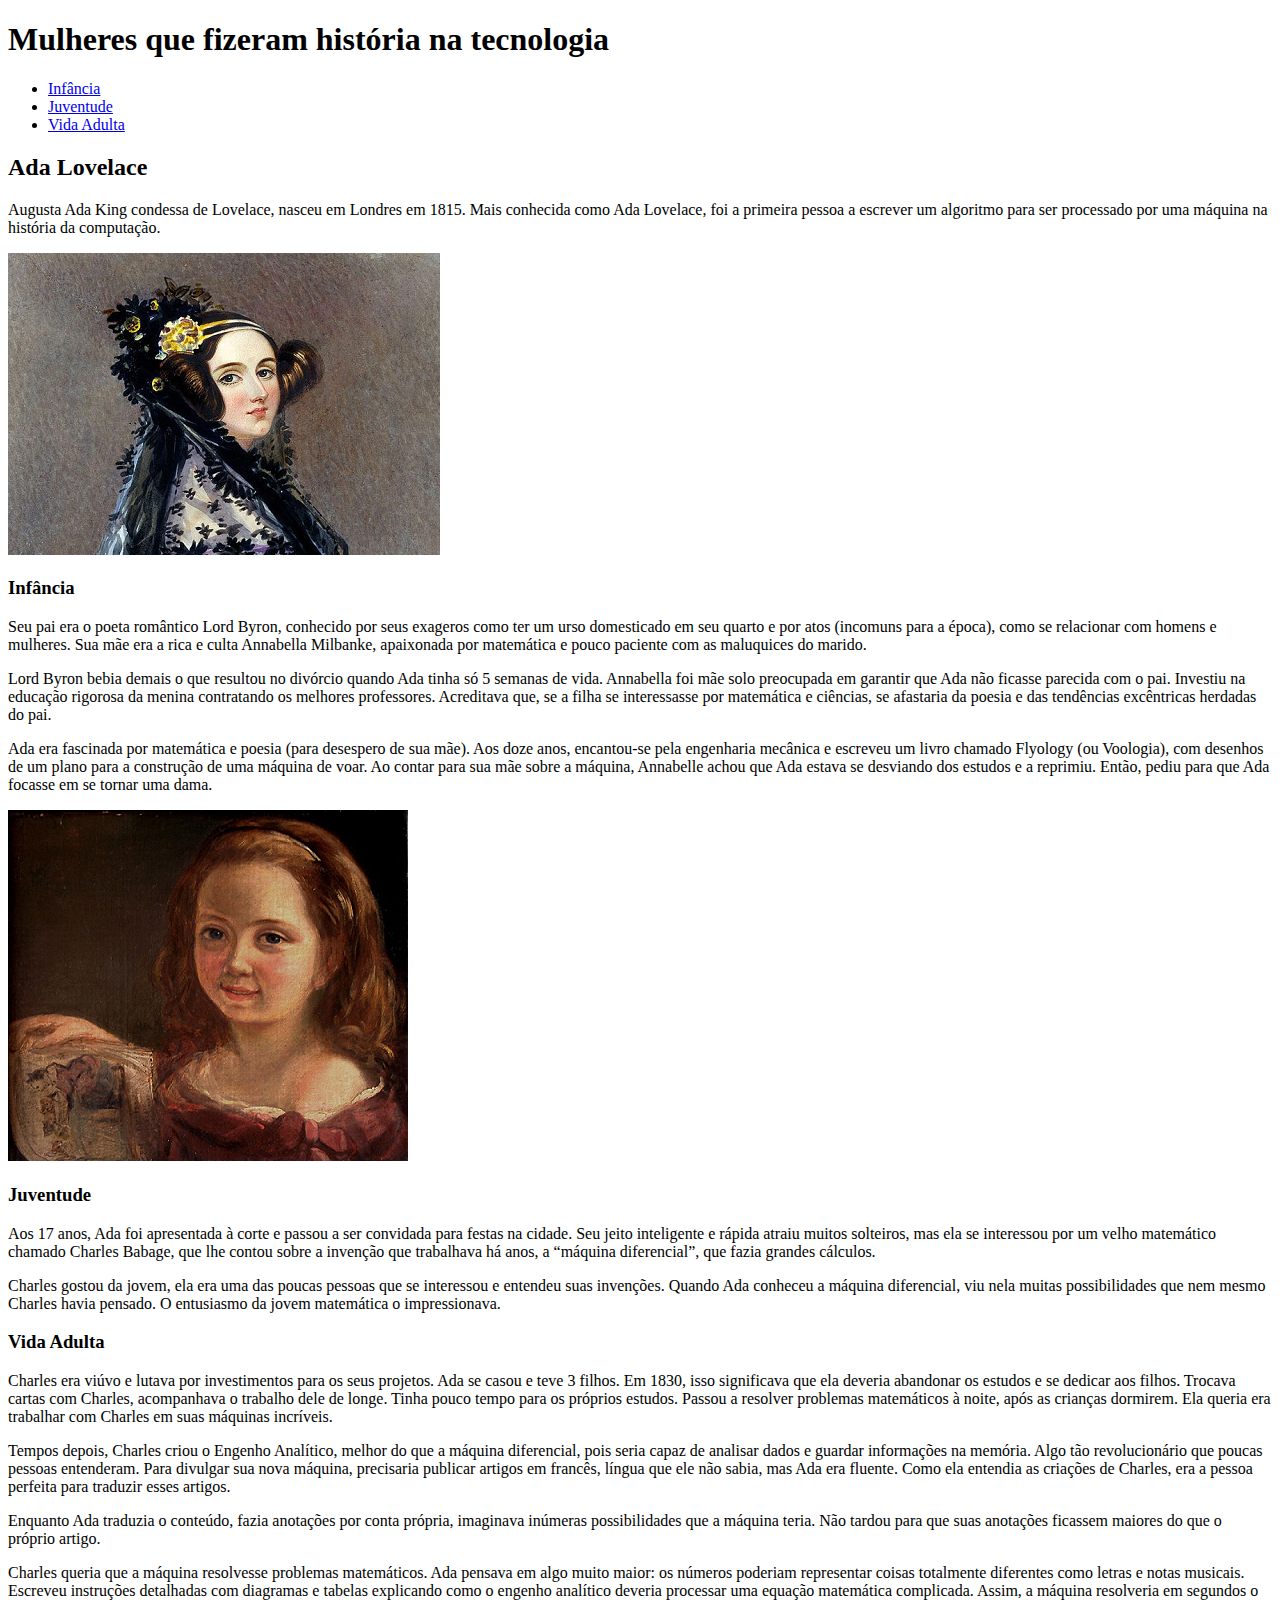
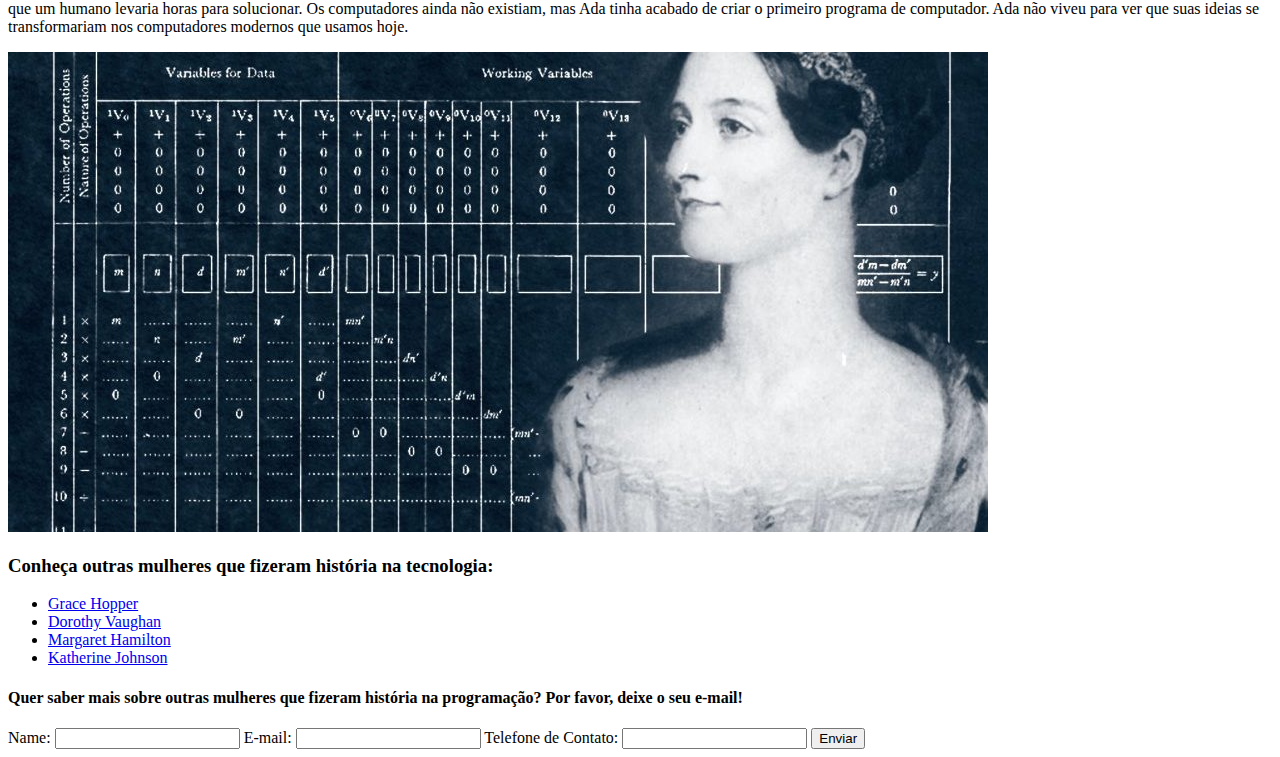
==== index.html @ 5b83a8a2 "Criado os arquivos relacionados ao HTML da Ada Lovelace." ====
<!DOCTYPE html>
<html lang="pt-br">
<head>
    <meta charset="UTF-8">
    <meta http-equiv="X-UA-Compatible" content="IE=edge">
    <meta name="viewport" content="width=device-width, initial-scale=1.0">
    <title>Ada Lovelace</title>
</head>
<body>
    <h1>Mulheres que fizeram história na tecnologia</h1>

    <nav class="main">
        <ul>
          <li>
          <a href="#infancia">Infância</a>
          </li>
          
          <li>
          <a href="#juventude">Juventude</a>
          </li>
          
          <li>
          <a href="#vida-adulta">Vida Adulta</a>
          </li>

      </nav>

      <section>

        <h2>Ada Lovelace</h2>
        <P>Augusta Ada King condessa de Lovelace, nasceu em Londres em 1815. Mais conhecida como Ada Lovelace, foi a primeira pessoa a escrever um algoritmo para ser processado por uma máquina na história da computação.</P>

        <img src="assets/img/adaPintura.png" alt="Pintura colorida da Ada adulta: Pele branca maquiada, cabelo cobreado,vestido azul marinho com branco e uma tiara de flores na cabeca">


        <section id="infancia">

            <h3>Infância</h3>
  
            <P>Seu pai era o poeta romântico Lord Byron, conhecido por seus exageros como ter um urso domesticado em seu quarto e por atos (incomuns para a época), como se relacionar com homens e mulheres. Sua mãe era a rica e culta Annabella Milbanke, apaixonada por matemática e pouco paciente com as maluquices do marido.</P>
  
            <P>Lord Byron bebia demais o que resultou no divórcio quando Ada tinha só 5 semanas de vida. Annabella foi mãe solo preocupada em garantir que Ada não ficasse parecida com o pai. Investiu na educação rigorosa da menina contratando os melhores professores. Acreditava que, se a filha se interessasse por matemática e ciências, se afastaria da poesia e das tendências excêntricas herdadas do pai.</P>
  
            <P>Ada era fascinada por matemática e poesia (para desespero de sua mãe). Aos doze anos, encantou-se pela engenharia mecânica e escreveu um livro chamado Flyology (ou Voologia), com desenhos de um plano para a construção de uma máquina de voar. Ao contar para sua mãe sobre a máquina, Annabelle achou que Ada estava se desviando dos estudos e a reprimiu. Então, pediu para que Ada focasse em se tornar uma dama.</P>
  
            <img src="assets/img/adaCrianca.png"alt="Pintura da Ada crianca: crianca com bochechas rosadas segurando um bordado, cabelo loiro cobriado, vestido vermelho com laco">
            
          </section>

  
          <section id="juventude">
  
          <h3>Juventude</h3>
  
          <P>Aos 17 anos, Ada foi apresentada à corte e passou a ser convidada para festas na cidade. Seu jeito inteligente e rápida atraiu muitos solteiros, mas ela se interessou por um velho matemático chamado Charles Babage, que lhe contou sobre a invenção que trabalhava há anos, a “máquina diferencial”, que fazia grandes cálculos.</P>
  
          <P>Charles gostou da jovem, ela era uma das poucas pessoas que se interessou e entendeu suas invenções. Quando Ada conheceu a máquina diferencial, viu nela muitas possibilidades que nem mesmo Charles havia pensado. O entusiasmo da jovem matemática o impressionava.</P>
  
          </section>
          
  
          <section id="vida-adulta">
  
          <h3>Vida Adulta</h3>
  
          <P>Charles era viúvo e lutava por investimentos para os seus projetos. Ada se casou e teve 3 filhos. Em 1830, isso significava que ela deveria abandonar os estudos e se dedicar aos filhos. Trocava cartas com Charles, acompanhava o trabalho dele de longe. Tinha pouco tempo para os próprios estudos. Passou a resolver problemas matemáticos à noite, após as crianças dormirem. Ela queria era trabalhar com Charles em suas máquinas incríveis.</P>
  
          <P>Tempos depois, Charles criou o Engenho Analítico, melhor do que a máquina diferencial, pois seria capaz de analisar dados e guardar informações na memória. Algo tão revolucionário que poucas pessoas entenderam. Para divulgar sua nova máquina, precisaria publicar artigos em francês, língua que ele não sabia, mas Ada era fluente. Como ela entendia as criações de Charles, era a pessoa perfeita para traduzir esses artigos.</P>
  
          <P>Enquanto Ada traduzia o conteúdo, fazia anotações por conta própria, imaginava inúmeras possibilidades que a máquina teria. Não tardou para que suas anotações ficassem maiores do que o próprio artigo.</P>
  
          <P>Charles queria que a máquina resolvesse problemas matemáticos. Ada pensava em algo muito maior: os números poderiam representar coisas totalmente diferentes como letras e notas musicais. Escreveu instruções detalhadas com diagramas e tabelas explicando como o engenho analítico deveria processar uma equação matemática complicada. Assim, a máquina resolveria em segundos o que um humano levaria horas para solucionar. Os computadores ainda não existiam, mas Ada tinha acabado de criar o primeiro programa de computador. Ada não viveu para ver que suas ideias se transformariam nos computadores modernos que usamos hoje.</P>
  
          <img src="assets/img/adaTabela.png"alt="Pintura da Ada adulta em frente a uma lousa de giz, com alguns algoritimos escritos">
  
          </section>
  
        </section>

        <h3>Conheça outras mulheres que fizeram história na tecnologia:</h3>

        <nav>
            <ul>
                <LI>
                    <a href="https://pt.wikipedia.org/wiki/Grace_Hopper" target="_blank">Grace Hopper</a>
                 </LI>

                <LI>
                     <a href="https://pt.wikipedia.org/wiki/Dorothy_Vaughan" target="_blank">Dorothy Vaughan</a>
                 </LI>

                <LI>
                     <a href="https://pt.wikipedia.org/wiki/Margaret_Hamilton_(cientista_da_computa%C3%A7%C3%A3o)" target="_blank">Margaret Hamilton</a>
                </LI>

                <LI>
                     <a href="https://pt.wikipedia.org/wiki/Katherine_Johnson">Katherine Johnson</a>
                </LI>

            </ul>
      </nav>

        <h4>Quer saber mais sobre outras mulheres que fizeram história na programação? Por favor, deixe o seu e-mail!</h4>

        <form>

            <label for="nome">Name:</label>
            <input id="nome" type="text">
    
            <label for="email">E-mail:</label>
            <input id="email" type="email">
    
            <label for="telefone">Telefone de Contato:</label>
            <input id="telefone" type="number">
    
            <button id="botaoEnviar">Enviar</button>
    
        </form>
</body>
</html>
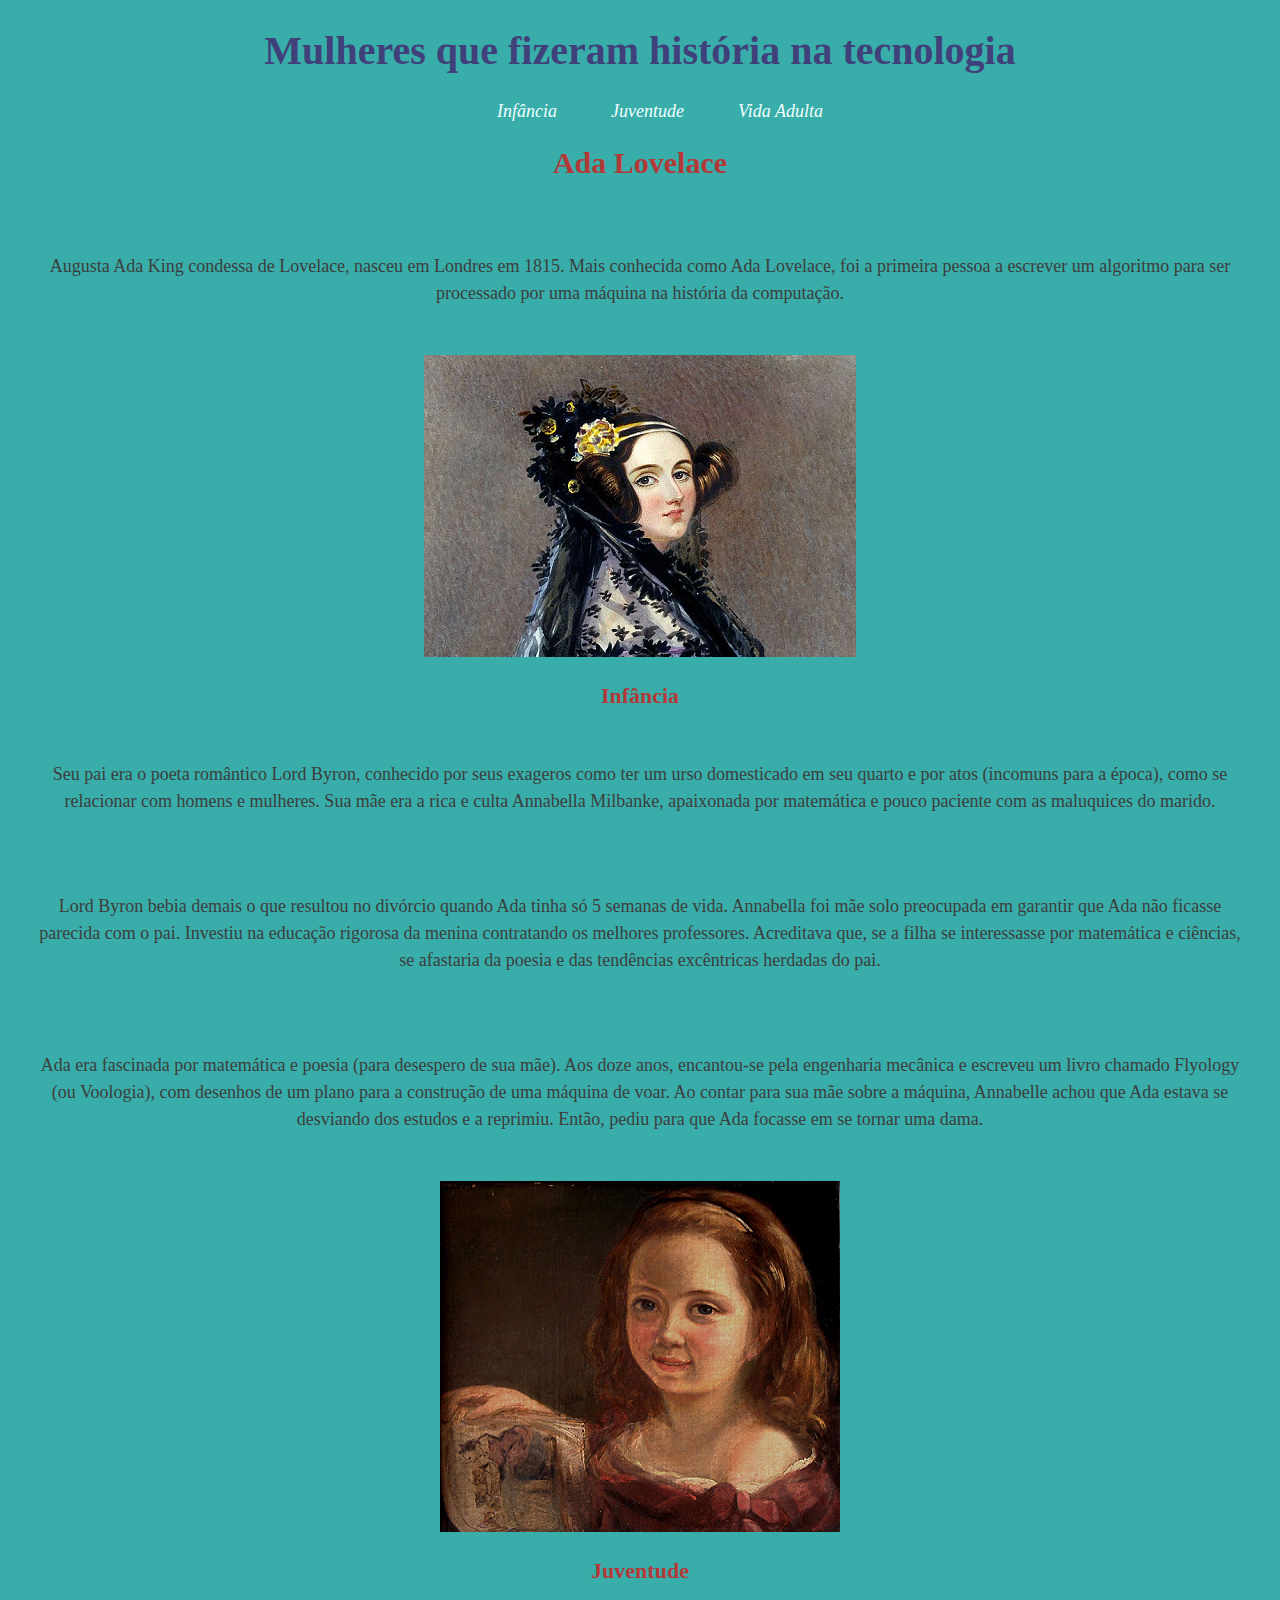
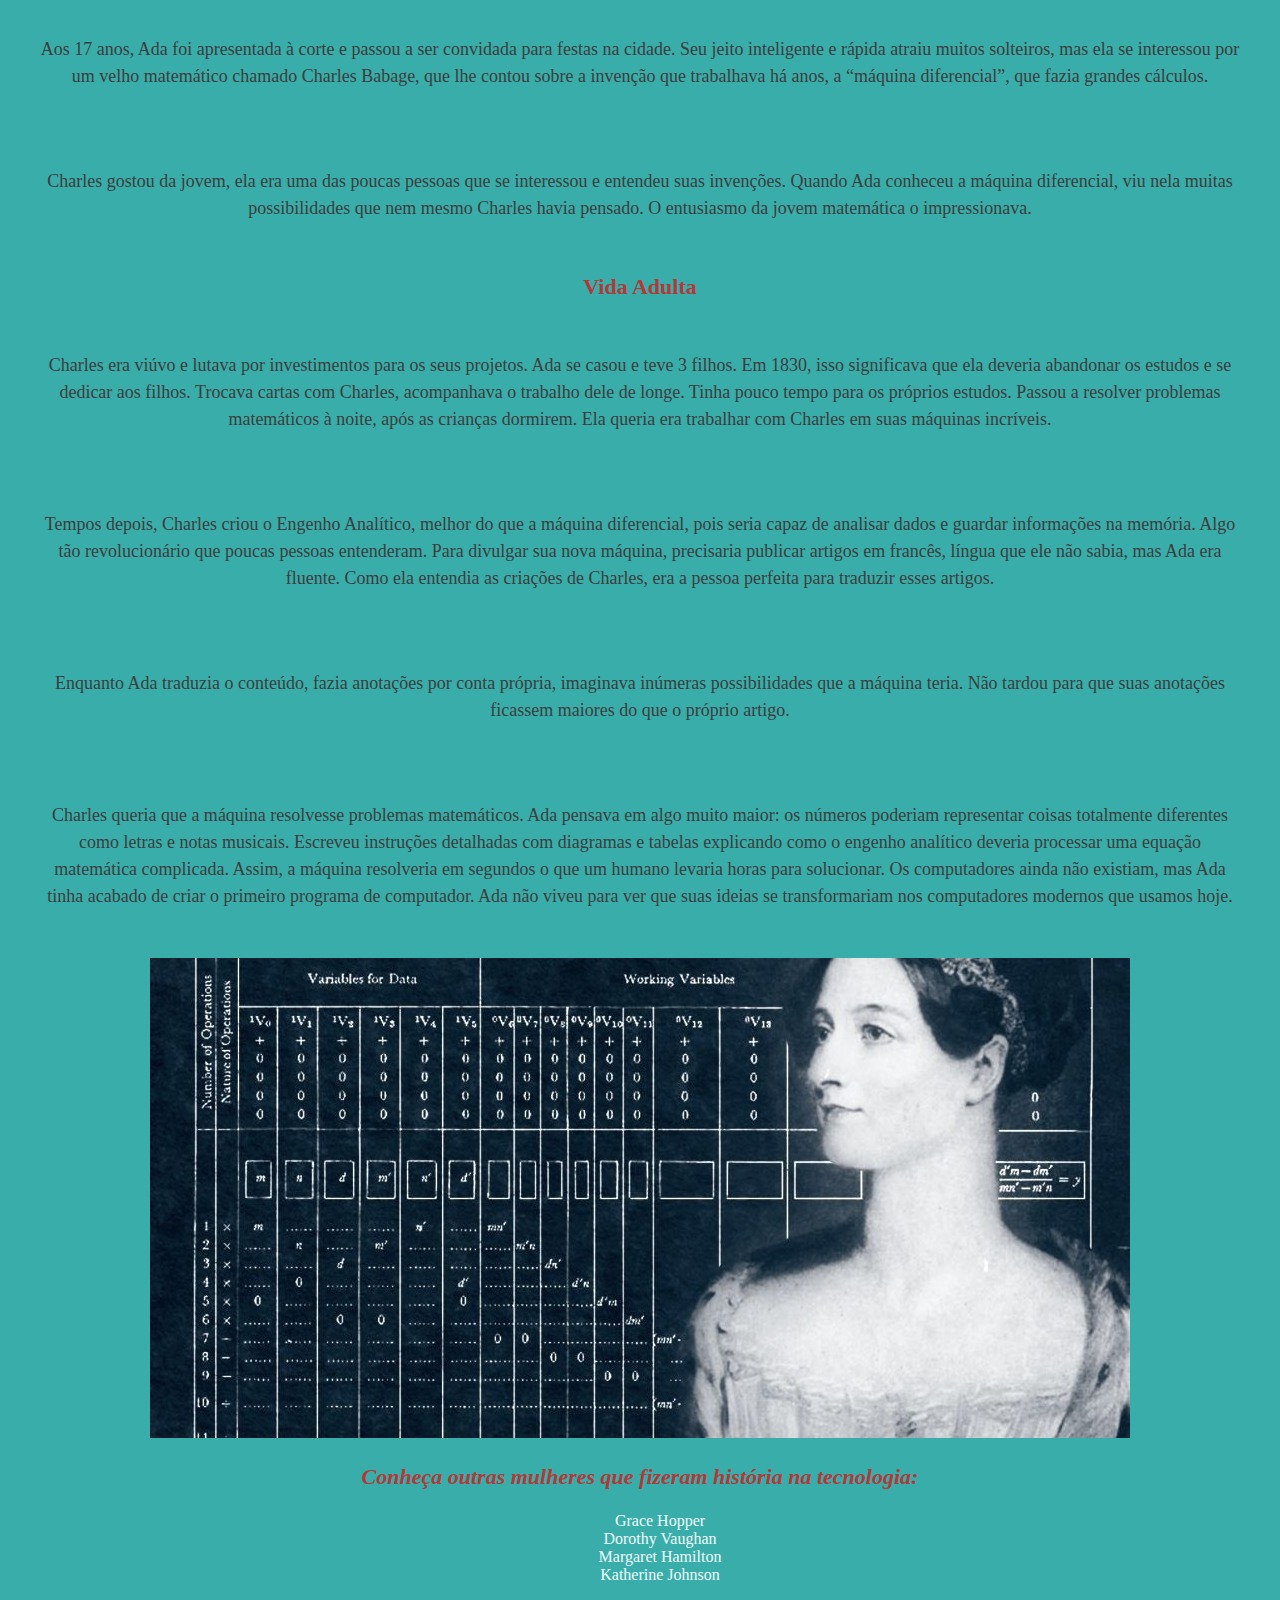
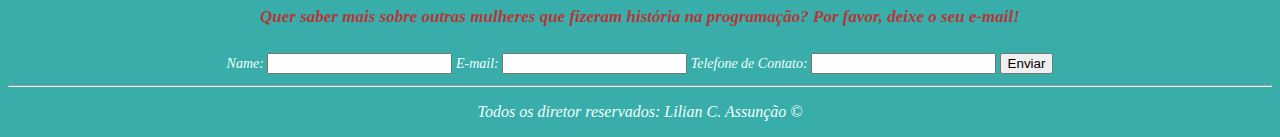
==== commit 16862ce9: "Arquivo modificado devido a criação do file CSS." ====
--- a/index.html
+++ b/index.html
@@ -5,11 +5,14 @@
     <meta http-equiv="X-UA-Compatible" content="IE=edge">
     <meta name="viewport" content="width=device-width, initial-scale=1.0">
     <title>Ada Lovelace</title>
+    <link rel="stylesheet" href="assets/css/style.css">
+   
 </head>
-<body>
-    <h1>Mulheres que fizeram história na tecnologia</h1>
 
-    <nav class="main">
+<body id="bk-color">
+    <h1 class="center" id="H1-color">Mulheres que fizeram história na tecnologia</h1>
+
+    <nav id="menu" class="center">
         <ul>
           <li>
           <a href="#infancia">Infância</a>
@@ -27,49 +30,52 @@
 
       <section>
 
-        <h2>Ada Lovelace</h2>
-        <P>Augusta Ada King condessa de Lovelace, nasceu em Londres em 1815. Mais conhecida como Ada Lovelace, foi a primeira pessoa a escrever um algoritmo para ser processado por uma máquina na história da computação.</P>
+        <h2 class="center" id="H2-color">Ada Lovelace</h2>
 
-        <img src="assets/img/adaPintura.png" alt="Pintura colorida da Ada adulta: Pele branca maquiada, cabelo cobreado,vestido azul marinho com branco e uma tiara de flores na cabeca">
+        <div class="container">
+
+            <div>
+                <P class="P">Augusta Ada King condessa de Lovelace, nasceu em Londres em 1815. Mais conhecida como Ada Lovelace, foi a primeira pessoa a escrever um algoritmo para ser processado por uma máquina na história da computação.</P>
+            </div>
+
+            <div>
+                <img src="assets/img/adaPintura.png" alt="Pintura colorida da Ada adulta: Pele branca maquiada, cabelo cobreado,vestido azul marinho com branco e uma tiara de flores na cabeca">
+            </div>
+
+        </div>
 
 
-        <section id="infancia">
+        <section id="infancia" class="center">
 
-            <h3>Infância</h3>
+            <h3 class="center" id="inf-color">Infância</h3>
   
-            <P>Seu pai era o poeta romântico Lord Byron, conhecido por seus exageros como ter um urso domesticado em seu quarto e por atos (incomuns para a época), como se relacionar com homens e mulheres. Sua mãe era a rica e culta Annabella Milbanke, apaixonada por matemática e pouco paciente com as maluquices do marido.</P>
-  
-            <P>Lord Byron bebia demais o que resultou no divórcio quando Ada tinha só 5 semanas de vida. Annabella foi mãe solo preocupada em garantir que Ada não ficasse parecida com o pai. Investiu na educação rigorosa da menina contratando os melhores professores. Acreditava que, se a filha se interessasse por matemática e ciências, se afastaria da poesia e das tendências excêntricas herdadas do pai.</P>
-  
-            <P>Ada era fascinada por matemática e poesia (para desespero de sua mãe). Aos doze anos, encantou-se pela engenharia mecânica e escreveu um livro chamado Flyology (ou Voologia), com desenhos de um plano para a construção de uma máquina de voar. Ao contar para sua mãe sobre a máquina, Annabelle achou que Ada estava se desviando dos estudos e a reprimiu. Então, pediu para que Ada focasse em se tornar uma dama.</P>
+            <P class="P">Seu pai era o poeta romântico Lord Byron, conhecido por seus exageros como ter um urso domesticado em seu quarto e por atos (incomuns para a época), como se relacionar com homens e mulheres. Sua mãe era a rica e culta Annabella Milbanke, apaixonada por matemática e pouco paciente com as maluquices do marido.</P>
+            <P class="P">Lord Byron bebia demais o que resultou no divórcio quando Ada tinha só 5 semanas de vida. Annabella foi mãe solo preocupada em garantir que Ada não ficasse parecida com o pai. Investiu na educação rigorosa da menina contratando os melhores professores. Acreditava que, se a filha se interessasse por matemática e ciências, se afastaria da poesia e das tendências excêntricas herdadas do pai.</P>
+            <P class="P">Ada era fascinada por matemática e poesia (para desespero de sua mãe). Aos doze anos, encantou-se pela engenharia mecânica e escreveu um livro chamado Flyology (ou Voologia), com desenhos de um plano para a construção de uma máquina de voar. Ao contar para sua mãe sobre a máquina, Annabelle achou que Ada estava se desviando dos estudos e a reprimiu. Então, pediu para que Ada focasse em se tornar uma dama.</P>
   
             <img src="assets/img/adaCrianca.png"alt="Pintura da Ada crianca: crianca com bochechas rosadas segurando um bordado, cabelo loiro cobriado, vestido vermelho com laco">
             
           </section>
 
   
-          <section id="juventude">
+          <section id="juventude" class="center">
   
-          <h3>Juventude</h3>
+          <h3 class="center" id="juv-color">Juventude</h3>
   
-          <P>Aos 17 anos, Ada foi apresentada à corte e passou a ser convidada para festas na cidade. Seu jeito inteligente e rápida atraiu muitos solteiros, mas ela se interessou por um velho matemático chamado Charles Babage, que lhe contou sobre a invenção que trabalhava há anos, a “máquina diferencial”, que fazia grandes cálculos.</P>
-  
-          <P>Charles gostou da jovem, ela era uma das poucas pessoas que se interessou e entendeu suas invenções. Quando Ada conheceu a máquina diferencial, viu nela muitas possibilidades que nem mesmo Charles havia pensado. O entusiasmo da jovem matemática o impressionava.</P>
+          <P class="P">Aos 17 anos, Ada foi apresentada à corte e passou a ser convidada para festas na cidade. Seu jeito inteligente e rápida atraiu muitos solteiros, mas ela se interessou por um velho matemático chamado Charles Babage, que lhe contou sobre a invenção que trabalhava há anos, a “máquina diferencial”, que fazia grandes cálculos.</P>
+          <P class="P">Charles gostou da jovem, ela era uma das poucas pessoas que se interessou e entendeu suas invenções. Quando Ada conheceu a máquina diferencial, viu nela muitas possibilidades que nem mesmo Charles havia pensado. O entusiasmo da jovem matemática o impressionava.</P>
   
           </section>
           
   
-          <section id="vida-adulta">
+          <section id="vida-adulta" class="center">
   
-          <h3>Vida Adulta</h3>
+          <h3 class="center" id="vd-color">Vida Adulta</h3>
   
-          <P>Charles era viúvo e lutava por investimentos para os seus projetos. Ada se casou e teve 3 filhos. Em 1830, isso significava que ela deveria abandonar os estudos e se dedicar aos filhos. Trocava cartas com Charles, acompanhava o trabalho dele de longe. Tinha pouco tempo para os próprios estudos. Passou a resolver problemas matemáticos à noite, após as crianças dormirem. Ela queria era trabalhar com Charles em suas máquinas incríveis.</P>
-  
-          <P>Tempos depois, Charles criou o Engenho Analítico, melhor do que a máquina diferencial, pois seria capaz de analisar dados e guardar informações na memória. Algo tão revolucionário que poucas pessoas entenderam. Para divulgar sua nova máquina, precisaria publicar artigos em francês, língua que ele não sabia, mas Ada era fluente. Como ela entendia as criações de Charles, era a pessoa perfeita para traduzir esses artigos.</P>
-  
-          <P>Enquanto Ada traduzia o conteúdo, fazia anotações por conta própria, imaginava inúmeras possibilidades que a máquina teria. Não tardou para que suas anotações ficassem maiores do que o próprio artigo.</P>
-  
-          <P>Charles queria que a máquina resolvesse problemas matemáticos. Ada pensava em algo muito maior: os números poderiam representar coisas totalmente diferentes como letras e notas musicais. Escreveu instruções detalhadas com diagramas e tabelas explicando como o engenho analítico deveria processar uma equação matemática complicada. Assim, a máquina resolveria em segundos o que um humano levaria horas para solucionar. Os computadores ainda não existiam, mas Ada tinha acabado de criar o primeiro programa de computador. Ada não viveu para ver que suas ideias se transformariam nos computadores modernos que usamos hoje.</P>
+          <P class="P">Charles era viúvo e lutava por investimentos para os seus projetos. Ada se casou e teve 3 filhos. Em 1830, isso significava que ela deveria abandonar os estudos e se dedicar aos filhos. Trocava cartas com Charles, acompanhava o trabalho dele de longe. Tinha pouco tempo para os próprios estudos. Passou a resolver problemas matemáticos à noite, após as crianças dormirem. Ela queria era trabalhar com Charles em suas máquinas incríveis.</P>
+          <P class="P">Tempos depois, Charles criou o Engenho Analítico, melhor do que a máquina diferencial, pois seria capaz de analisar dados e guardar informações na memória. Algo tão revolucionário que poucas pessoas entenderam. Para divulgar sua nova máquina, precisaria publicar artigos em francês, língua que ele não sabia, mas Ada era fluente. Como ela entendia as criações de Charles, era a pessoa perfeita para traduzir esses artigos.</P>
+          <P class="P">Enquanto Ada traduzia o conteúdo, fazia anotações por conta própria, imaginava inúmeras possibilidades que a máquina teria. Não tardou para que suas anotações ficassem maiores do que o próprio artigo.</P>
+          <P class="P">Charles queria que a máquina resolvesse problemas matemáticos. Ada pensava em algo muito maior: os números poderiam representar coisas totalmente diferentes como letras e notas musicais. Escreveu instruções detalhadas com diagramas e tabelas explicando como o engenho analítico deveria processar uma equação matemática complicada. Assim, a máquina resolveria em segundos o que um humano levaria horas para solucionar. Os computadores ainda não existiam, mas Ada tinha acabado de criar o primeiro programa de computador. Ada não viveu para ver que suas ideias se transformariam nos computadores modernos que usamos hoje.</P>
   
           <img src="assets/img/adaTabela.png"alt="Pintura da Ada adulta em frente a uma lousa de giz, com alguns algoritimos escritos">
   
@@ -77,9 +83,10 @@
   
         </section>
 
-        <h3>Conheça outras mulheres que fizeram história na tecnologia:</h3>
 
-        <nav>
+        <h3 class="center" id="H3-color">Conheça outras mulheres que fizeram história na tecnologia:</h3>
+
+        <nav class="center" id="list-link">
             <ul>
                 <LI>
                     <a href="https://pt.wikipedia.org/wiki/Grace_Hopper" target="_blank">Grace Hopper</a>
@@ -100,9 +107,9 @@
             </ul>
       </nav>
 
-        <h4>Quer saber mais sobre outras mulheres que fizeram história na programação? Por favor, deixe o seu e-mail!</h4>
+        <h4 class="center" id="H4-color">Quer saber mais sobre outras mulheres que fizeram história na programação? Por favor, deixe o seu e-mail!</h4>
 
-        <form>
+        <form class="center" id="form-button">
 
             <label for="nome">Name:</label>
             <input id="nome" type="text">
@@ -116,5 +123,12 @@
             <button id="botaoEnviar">Enviar</button>
     
         </form>
+    
+    <hr>
+
+    <footer class="center" id="footer">
+        <p> Todos os diretor reservados: Lilian C. Assunção &copy; </p>
+    </footer>
+    
 </body>
 </html>--- a/assets/css/style.css
+++ b/assets/css/style.css
@@ -0,0 +1,114 @@
+.center{
+    text-align: center;
+}
+
+.container{
+    display: flex;
+    flex-flow: row wrap;
+    justify-content: center;
+}
+
+#menu li{
+    display: inline;
+    padding: 25px;
+}
+
+#menu li a{
+    text-decoration: none;
+    font-size: 18px;
+    font-style: italic;
+    font-family: 'Times New Roman';
+    color: azure; 
+}
+
+#menu li a:hover{
+    color: grey;
+}
+
+.P{
+    text-align:center;
+    padding: 30px;
+    font-size: 18px;
+    line-height: 1.5;
+    font-family: 'Times New Roman';
+    color: #3d3d3d;
+}
+
+#bk-color{
+    background-color: #38ada9;
+}
+
+#H1-color{
+    color: #40407a;
+    font-size: 40px;
+    font-family: 'Times New Roman';
+}
+
+#H2-color{
+    color: #b33939; 
+    font-size: 30px;
+    font-family: 'Times New Roman';
+}
+
+#inf-color{
+    color:#b33939;
+    font-size: 22px;
+    font-family: 'Times New Roman';
+}
+
+#juv-color{
+    color: #b33939;
+    font-size: 22px; 
+    font-family: 'Times New Roman';
+}
+
+#vd-color{
+    color: #b33939;
+    font-size: 22px; 
+    font-family: 'Times New Roman';
+}
+
+#H3-color{
+    color: #b33939;
+    font-size: 22px; 
+    font-style: italic;
+    font-family: 'Times New Roman';
+    font-weight: bolder;
+}
+
+#H4-color{
+    font-size: 17px;
+    font-style: italic;
+    font-family: 'Times New Roman';
+    font-weight: bolder;
+    color: #b33939; 
+}
+
+#form-button{
+    border: 1px solid transparent;
+    padding: 2px 20px;
+    border-radius: 3px;
+    font-size: 14px;
+    font-style: italic;
+    font-family: 'Times New Roman';
+    color: azure; 
+  }
+
+  #list-link li{
+    display: block;
+  }
+
+  #list-link li a{
+    text-decoration: none;
+    color: azure;
+  }
+
+  #list-link li a:hover{
+    color: grey;
+}
+
+#footer{
+    color: azure;
+    font-style: italic;
+    font-family: 'Times New Roman';
+}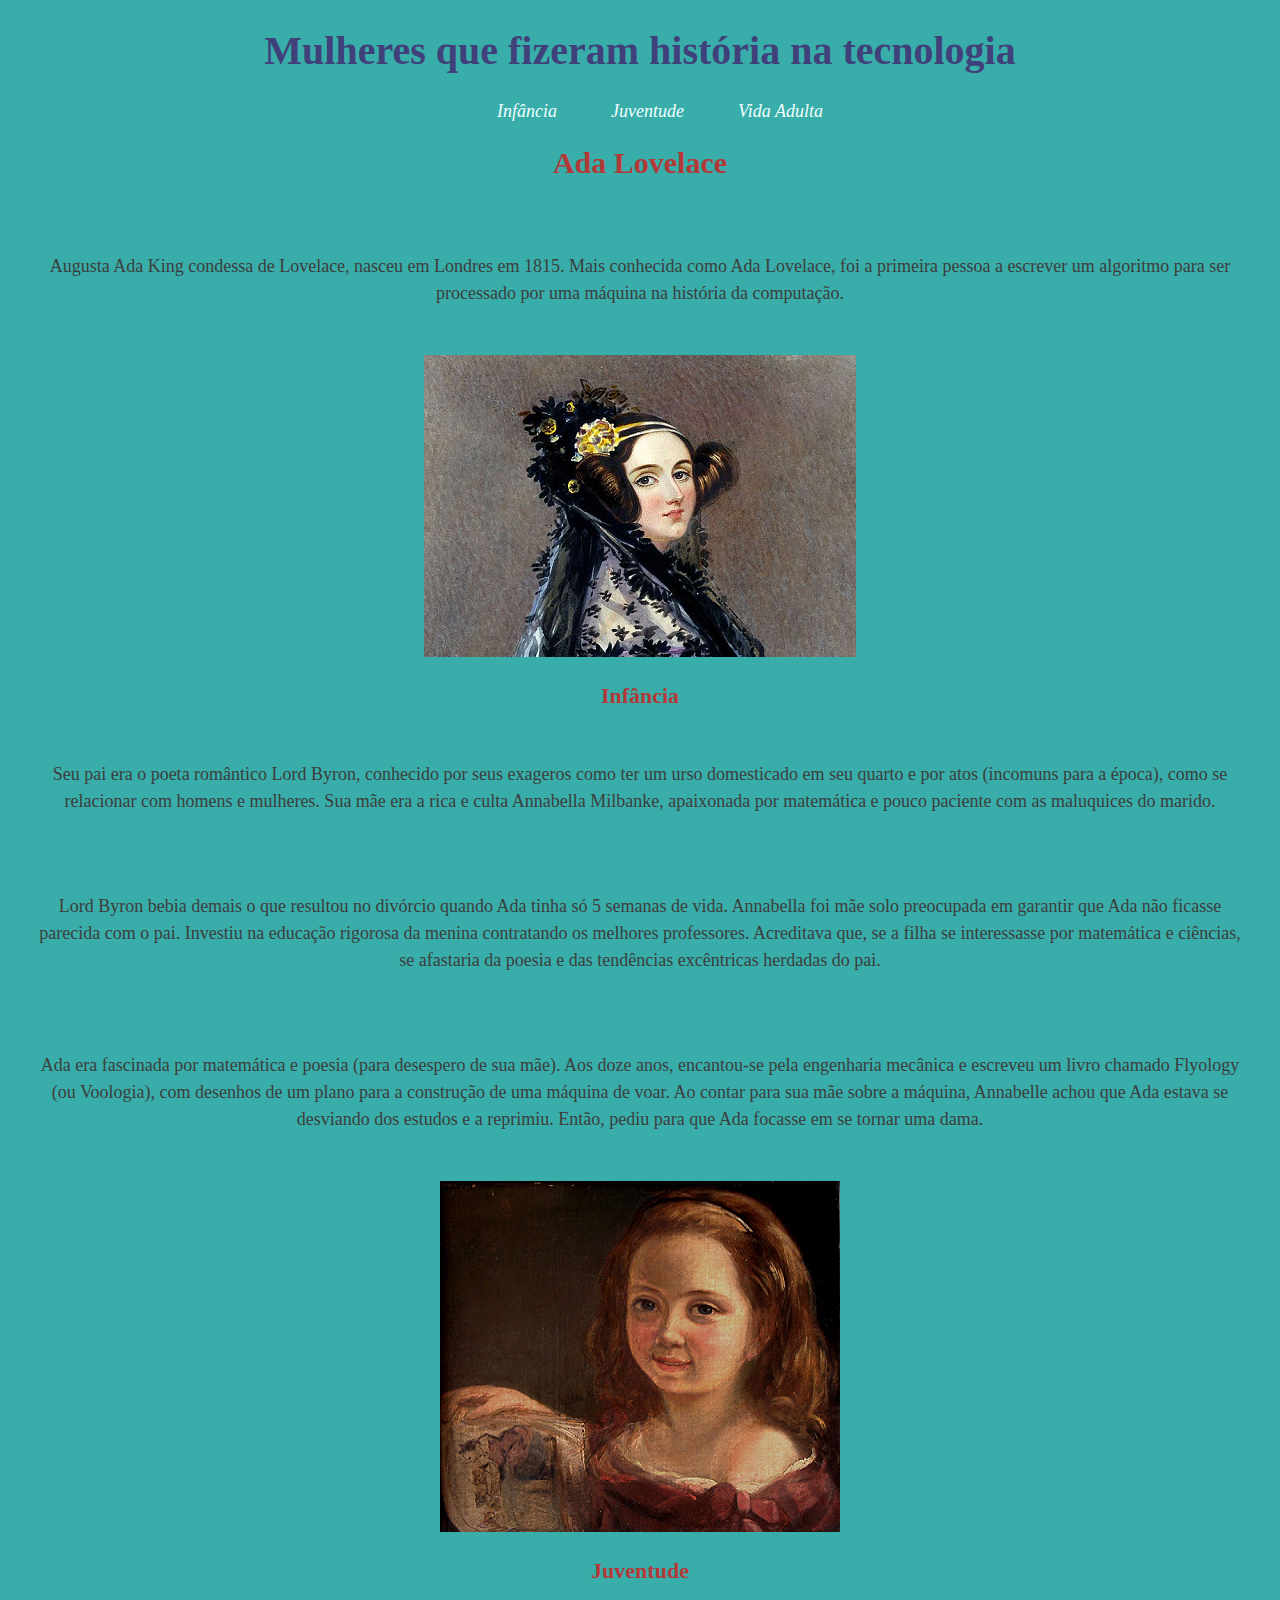
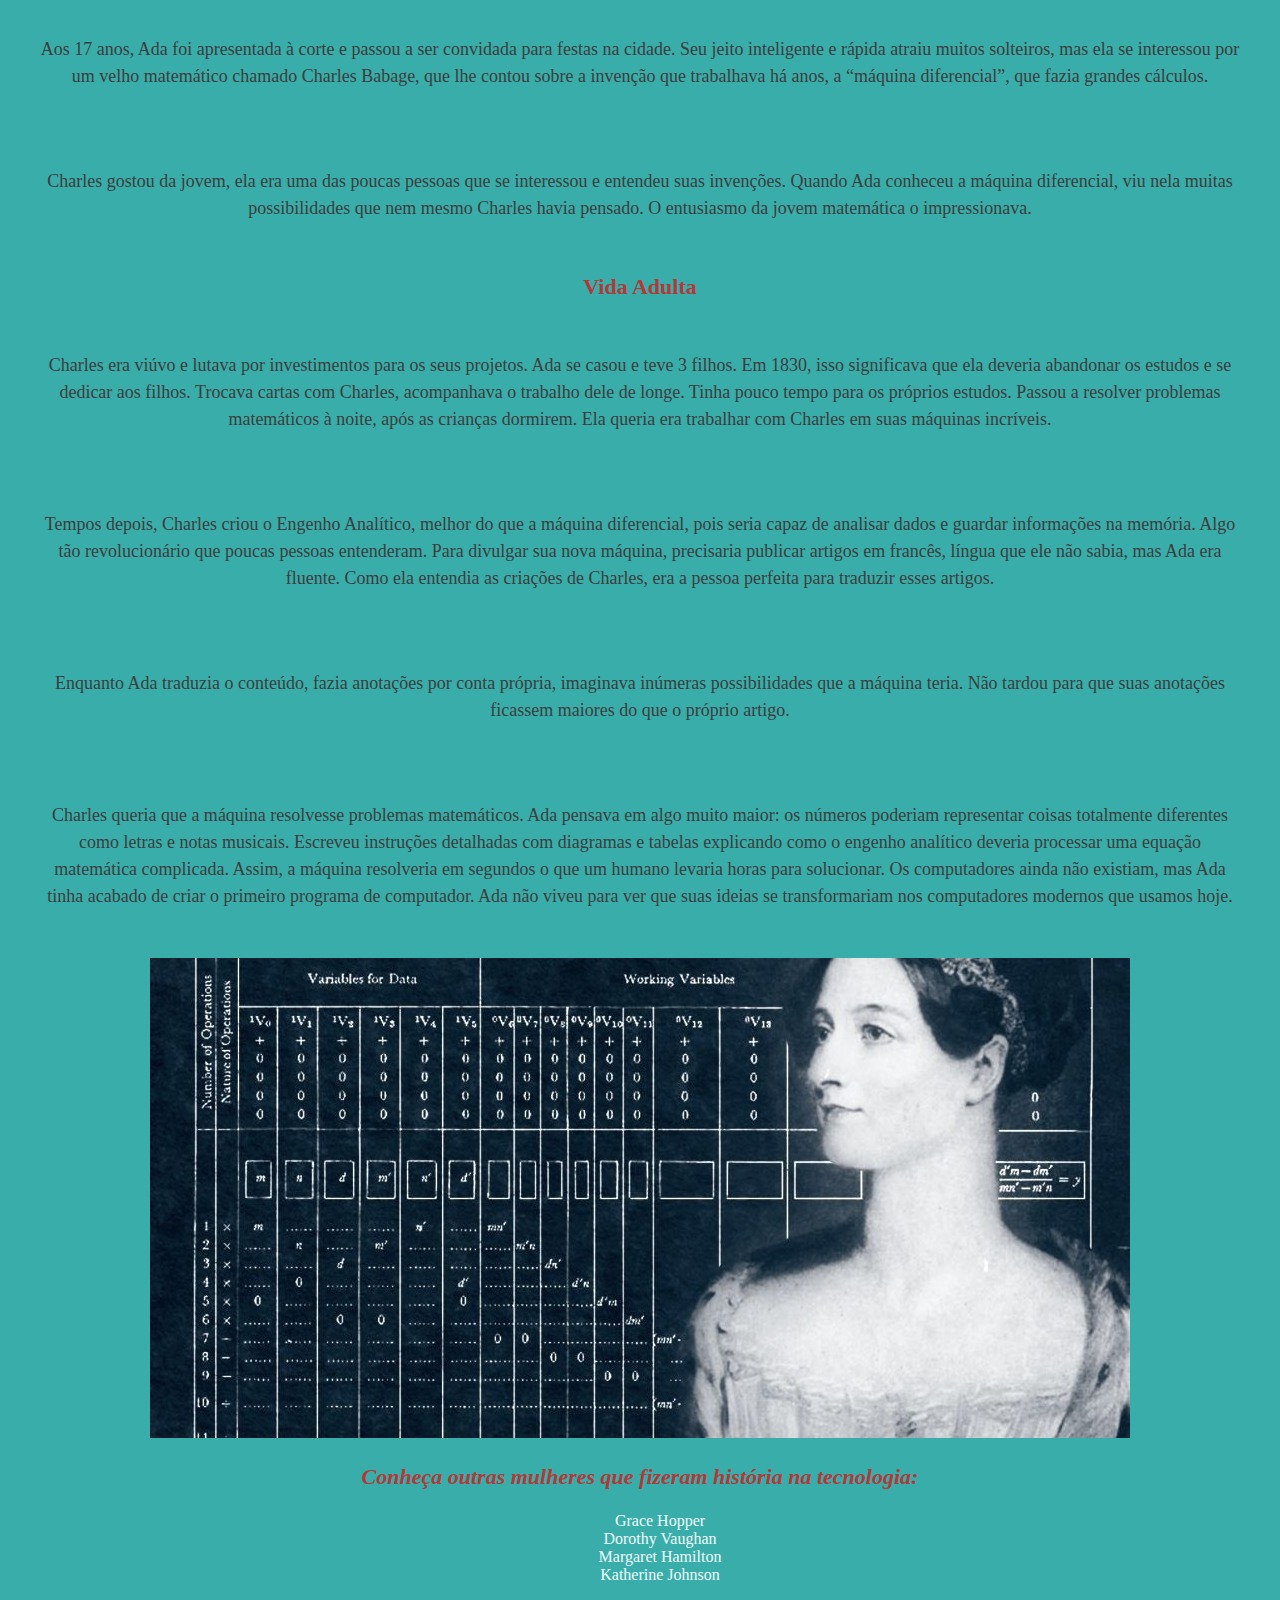
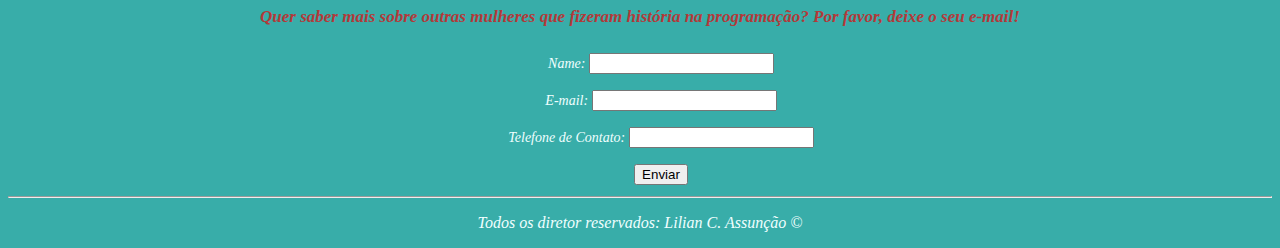
==== commit e81b1a7f: "files alterados devido a criação dos files js do site da Ada Lovelace e Toni Braxton." ====
--- a/index.html
+++ b/index.html
@@ -112,15 +112,18 @@
         <form class="center" id="form-button">
 
             <label for="nome">Name:</label>
-            <input id="nome" type="text">
-    
+            <input id="nome" type="text" onkeyup="validaNome()">
+            <div id="txtNome"></div>
+            <br>
             <label for="email">E-mail:</label>
-            <input id="email" type="email">
-    
+            <input id="email" type="email" onkeyup="validaEmail()">
+            <div id="txtEmail"></div>
+            <br>
             <label for="telefone">Telefone de Contato:</label>
-            <input id="telefone" type="number">
-    
-            <button id="botaoEnviar">Enviar</button>
+            <input id="telefone" type="number" onkeyup="validaTelefone()">
+            <div id="txtTelefone"></div>
+            <br>
+            <button onclick="enviar()">Enviar</button>
     
         </form>
     
@@ -129,6 +132,8 @@
     <footer class="center" id="footer">
         <p> Todos os diretor reservados: Lilian C. Assunção &copy; </p>
     </footer>
+
+    <script src="assets/js/script.js"></script>
     
 </body>
 </html>--- a/assets/css/style.css
+++ b/assets/css/style.css
@@ -91,7 +91,8 @@
     font-size: 14px;
     font-style: italic;
     font-family: 'Times New Roman';
-    color: azure; 
+    color: azure;
+    width: 100%; 
   }
 
   #list-link li{
